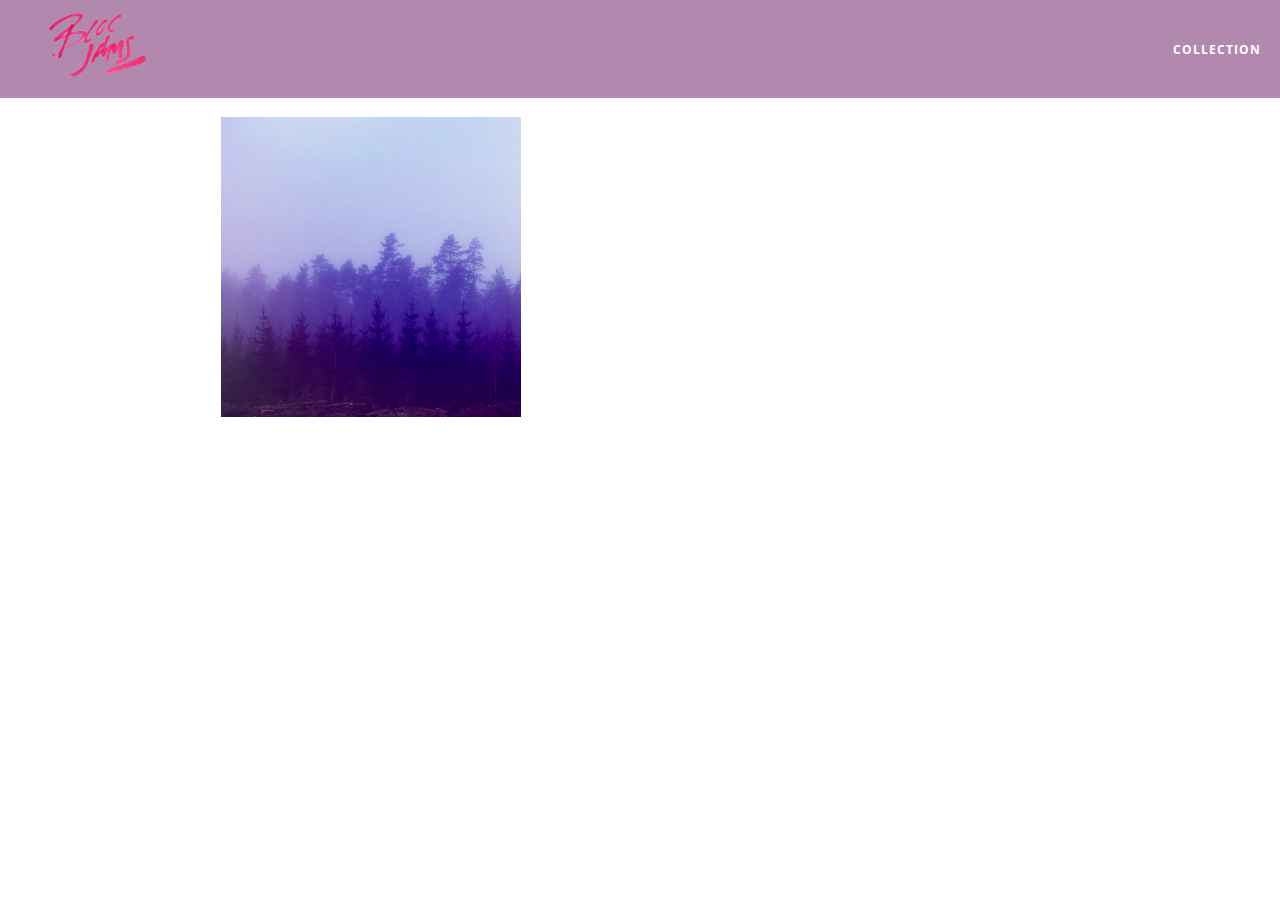
==== album.html @ f0e18c09 "Checkpoint 6 complete" ====
<!DOCTYPE html>
 <html>
     <head>
         <title>Bloc Jams</title>
         <meta name="viewport" content="width=device-width, initial-scale=1">
         <link rel="stylesheet" type="text/css" href="http://fonts.googleapis.com/css?family=Open+Sans:400,800,600,700,300">
         <link rel="stylesheet" type="text/css" href="http://code.ionicframework.com/ionicons/2.0.1/css/ionicons.min.css">
         <link rel="stylesheet" type="text/css" href="styles/normalize.css">
         <link rel="stylesheet" type="text/css" href="styles/main.css">
         <link rel="stylesheet" type="text/css" href="styles/album.css">
     </head>
     <body class="album">
         <nav class="navbar"> <!-- nav bar -->
             <a href="index.html"  class="logo">
                 <img src="assets/images/bloc_jams_logo.png" alt="bloc jams logo">
             </a>
             <div class="links-container">
                 <a href="collection.html" class="navbar-link">collection</a>
             </div>
         </nav>
         <main class="album-view container narrow">
             <section class="clearfix">
                 <div class="column half">
                     <img src="assets/images/album_covers/01.png" class="album-cover-art">
                 </div>
                 <div class="album-view-details column half">
                     <h2 class="album-view-title">The Colors</h2>
                     <h3 class="album-view-artist">Pablo Picasso</h3>
                     <h5 class="album-view-release-info">1909 Spanish Records</h5>
                 </div>
             </section>
             <table class="album-view-song-list">
                 <tr class="album-view-song-item">
                     <td class="song-item-number">1</td>
                     <td class="song-item-title">Blue</td>
                     <td class="song-item-duration">X:XX</td>
                 </tr>
                 <tr class="album-view-song-item">
                     <td class="song-item-number">2</td>
                     <td class="song-item-title">Red</td>
                     <td class="song-item-duration">X:XX</td>
                 </tr>
                 <tr class="album-view-song-item">
                     <td class="song-item-number">3</td>
                     <td class="song-item-title">Green</td>
                     <td class="song-item-duration">X:XX</td>
                 </tr>
                 <tr class="album-view-song-item">
                     <td class="song-item-number">4</td>
                     <td class="song-item-title">Purple</td>
                     <td class="song-item-duration">X:XX</td>
                 </tr>
                 <tr class="album-view-song-item">
                     <td class="song-item-number">5</td>
                     <td class="song-item-title">Black</td>
                     <td class="song-item-duration">X:XX</td>
                 </tr>
             </table>
         </main>
     </body>
 </html>
---- styles/main.css ----
*, *:before, *:after {
    -moz-box-sizing: border-box;
    -webkit-box-sizing: border-box;
    box-sizing: border-box;
}

html {
    height: 100%;
    font-size: 100%;
}

body {
    font-family: 'Open Sans';
    color: white;
    min-height: 100%;
}

.navbar {
    position: relative;
    padding: 0.5rem;
    background-color: rgba(101,18,95,0.5);
    z-index: 1;
}

.navbar > .logo {
    position: relative;
    left: 2rem;
    cursor: pointer;  /* produces the finger-pointer icon when you hover over the logo */
}

.navbar .links-container {
     display: table;
     position: absolute;
     top: 0;
     right: 0;
     height: 100px;
     color: white;
     /* #3 */
     text-decoration: none;
 }
 
 .links-container .navbar-link {
     display: table-cell;
     position: relative;
     height: 100%;
     padding-left: 1rem;
     padding-right: 1rem;
     /* #4 */
     vertical-align: middle;
     color: white;
     font-size: 0.625rem;
     letter-spacing: 0.05rem;
     font-weight: 700;
     text-transform: uppercase;
     /* #3 */
     text-decoration: none;
     cursor: pointer;
 }
 
   /* #5 */
 .links-container .navbar-link:hover {
     color: rgb(233,50,117);
 }

.container {
     margin: 0 auto;
     max-width: 64rem;
 }

.container.narrow {
     max-width: 56rem;
 }

/* Medium and small screens (640px) */
 @media (min-width: 640px) {
   html { font-size: 112%; }
     
   .column {
         float: left;
         padding-left: 1rem;
         padding-right: 1rem;
     }
     
     .column.full { width: 100%; }
     .column.two-thirds { width: 66.7%; }
     .column.half { width: 50%; }
     .column.third { width: 33.3%; }
     .column.fourth { width: 25%; }
     .column.flow-opposite { float: right; }
 }
 
 /* Large screens (1024px) */
 @media (min-width: 1024px) {
   html { font-size: 120%; }
 }

.clearfix::before,
.clearfix::after {
   content: " ";
   display: table;
}

.clearfix::after {
   clear: both;
}
---- styles/album.css ----
body.album {
     background-image: url(../assets/images/blurred_backgrounds/blur_bg_3.jpg);
     background-repeat: no-repeat;
     background-attachment: fixed;
     background-position: center center;
     background-size: cover;
 }
 
 .album-cover-art {
     position: relative;
     left: 20%;
     margin-top: 1rem;
     width: 60%;
 }
 
 .album-view-details {
     position: relative;
     top: 1.5rem;
     padding: 1rem;
 }
 
 .album-view-details .album-view-title {
     font-weight: 300;
     font-size: 2rem;
 }
 
 .album-view-details .album-view-artist {
     font-weight: 300;
     font-size: 1.5rem;
 }
 
 .album-view-details .album-view-release-info {
     font-weight: 300;
     font-size: 0.75rem;
 }

.album-view-song-list {
     width: 90%;
     margin: 1.5rem auto;
     font-weight: 300;
     font-size: 0.75em;
     border-collapse: collapse;
 }
 
 .album-view-song-item {
     height: 3rem;
     /* #1 */
     border-bottom: 1px solid rgba(255,255,255,0.5);
 }
 
 .song-item-number {
     width: 5%;
 }
 
 .song-item-title {
     width: 85%;
 }
 
 .song-item-duration {
     width: 5%;
 }

@media (max-width: 640px) and (min-width: 320px) {
     .album-view-details {
         text-align: center;
     }
     
     .album-view-title {
         margin-top: 0;   
     }
 }
 
 /* #3 */
 @media (max-width: 1024px) and (min-width: 320px) {
    .album-view-song-list {
         position: relative;
         top: 1rem;
         width: 80%;
         margin: auto;
     }
 }
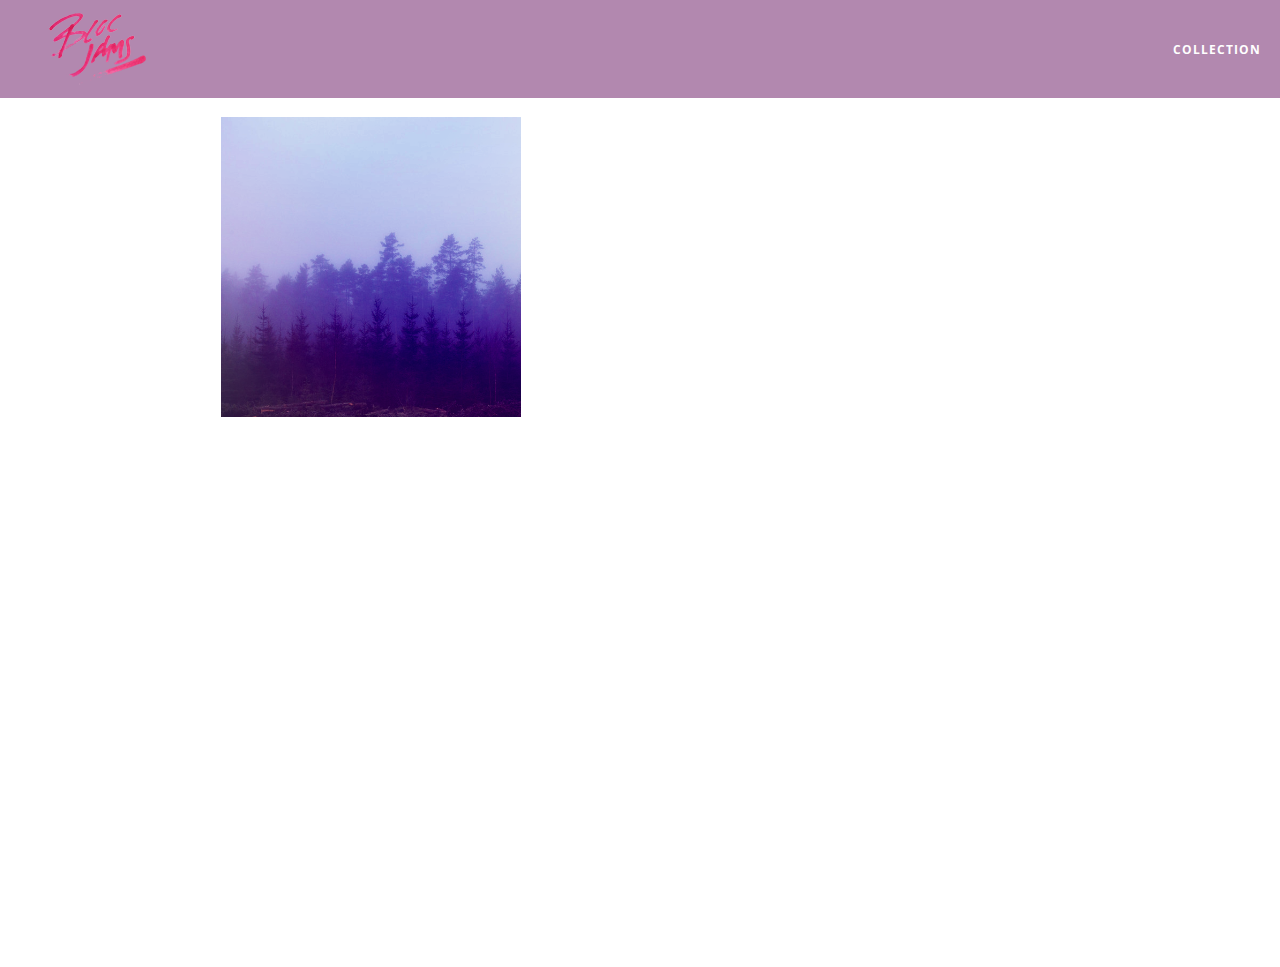
==== commit 06a5fb8d: "Checkpoint 15 complete" ====
--- a/album.html
+++ b/album.html
@@ -8,6 +8,7 @@
          <link rel="stylesheet" type="text/css" href="styles/normalize.css">
          <link rel="stylesheet" type="text/css" href="styles/main.css">
          <link rel="stylesheet" type="text/css" href="styles/album.css">
+         <link rel="stylesheet" type="text/css" href="styles/player_bar.css">
      </head>
      <body class="album">
          <nav class="navbar"> <!-- nav bar -->
@@ -29,33 +30,44 @@
                      <h5 class="album-view-release-info">1909 Spanish Records</h5>
                  </div>
              </section>
-             <table class="album-view-song-list">
-                 <tr class="album-view-song-item">
-                     <td class="song-item-number">1</td>
-                     <td class="song-item-title">Blue</td>
-                     <td class="song-item-duration">X:XX</td>
-                 </tr>
-                 <tr class="album-view-song-item">
-                     <td class="song-item-number">2</td>
-                     <td class="song-item-title">Red</td>
-                     <td class="song-item-duration">X:XX</td>
-                 </tr>
-                 <tr class="album-view-song-item">
-                     <td class="song-item-number">3</td>
-                     <td class="song-item-title">Green</td>
-                     <td class="song-item-duration">X:XX</td>
-                 </tr>
-                 <tr class="album-view-song-item">
-                     <td class="song-item-number">4</td>
-                     <td class="song-item-title">Purple</td>
-                     <td class="song-item-duration">X:XX</td>
-                 </tr>
-                 <tr class="album-view-song-item">
-                     <td class="song-item-number">5</td>
-                     <td class="song-item-title">Black</td>
-                     <td class="song-item-duration">X:XX</td>
-                 </tr>
-             </table>
+            <table class="album-view-song-list"></table>
          </main>
+         
+         <section class="player-bar">
+             <div class="container">
+                 <div class="control-group main-controls">
+                     <a class="previous">
+                         <span class="ion-skip-backward"></span>
+                     </a>
+                     <a class="play-pause">
+                         <span class="ion-play"></span>
+                     </a>
+                     <a class="next">
+                         <span class="ion-skip-forward"></span>
+                     </a>
+                 </div>
+                 <div class="control-group currently-playing">
+                     <h2 class="song-name">My dumb song</h2>
+                     <div class="seek-control">
+                         <div class="seek-bar">
+                             <div class="fill"></div>
+                             <div class="thumb"></div>
+                         </div>
+                         <div class="current-time">2:30</div>
+                         <div class="total-time">4:45</div>
+                     </div>
+                     <h2 class="artist-song-mobile">My dumb song - Fallout Boy</h2>
+                     <h3 class="artist-name">Fallout Boy</h3>
+                 </div>
+                 <div class="control-group volume">
+                     <span class="ion-volume-high icon"></span>
+                     <div class="seek-bar">
+                         <div class="fill"></div>
+                         <div class="thumb"></div>
+                     </div>
+                 </div>
+             </div>
+         </section>
+         <script src="scripts/album.js"></script>
      </body>
  </html>--- a/styles/album.css
+++ b/styles/album.css
@@ -4,6 +4,7 @@
      background-attachment: fixed;
      background-position: center center;
      background-size: cover;
+     padding-bottom: 200px;
  }
  
  .album-cover-art {
@@ -50,6 +51,7 @@
  
  .song-item-number {
      width: 5%;
+     min-width: 30px;     
  }
  
  .song-item-title {
@@ -58,6 +60,28 @@
  
  .song-item-duration {
      width: 5%;
+ }
+
+
+ .album-song-button {
+     text-align: center;
+     font-size: 14px;
+     background-color: white;
+     color: rgb(210, 40, 123);
+     border-radius: 50% 50%;
+     display: inline-block;
+     width: 28px;
+     height: 28px;
+ }
+ 
+ .album-song-button:hover {
+     cursor: pointer;
+     color: white;
+     background-color: rgb(210, 40, 123);
+ }
+ 
+ .album-song-button span {
+     line-height: 28px;
  }
 
 @media (max-width: 640px) and (min-width: 320px) {
--- a/styles/player_bar.css
+++ b/styles/player_bar.css
@@ -0,0 +1,185 @@
+ .player-bar {
+     position: fixed;
+     bottom: 0;
+     left: 0;
+     right: 0;
+     height: 200px;
+     background-color: rgba(255, 255, 255, 0.3);
+     z-index: 100;
+ }
+
+ .player-bar a {
+     font-size: 1.1rem;
+     vertical-align: middle;
+ }
+ 
+ .player-bar a,
+ .player-bar a:hover {
+     color: white;
+     cursor: pointer;
+     text-decoration: none;
+ }
+ 
+ .player-bar .container {
+     display: table;
+     padding: 0;
+     width: 90%;
+     min-height: 100%;
+ }
+ 
+ .player-bar .control-group {
+     display: table-cell;
+     vertical-align: middle;
+ }
+ 
+ .player-bar .main-controls {
+     width: 25%;
+     text-align: left;
+     padding-right: 1rem;
+ }
+
+ 
+ .player-bar .main-controls .previous {
+     margin-right: 16.5%;
+ }
+ 
+ .player-bar .main-controls .play-pause {
+     margin-right: 15%;
+     font-size: 1.6rem;
+ }
+ 
+ .player-bar .currently-playing {
+     width: 50%;
+     text-align: center;
+     position: relative;
+ }
+
+ .player-bar .currently-playing .song-name,
+ .player-bar .currently-playing .artist-name,
+ .player-bar .currently-playing .artist-song-mobile {
+     text-align: center;
+     font-size: 0.75rem;
+     margin: 0;
+     position: absolute;
+     width: 100%;
+     font-weight: 300;
+ }
+ 
+ .player-bar .currently-playing .song-name,
+ .player-bar .currently-playing .artist-song-mobile {
+     top: 1.1rem;
+ }
+ 
+ .player-bar .currently-playing .artist-name {
+     bottom: 1.1rem;
+ }
+ 
+ .player-bar .currently-playing .artist-song-mobile {
+     display: none;
+ }
+
+ .seek-control {
+     position: relative;
+     font-size: 0.8rem;
+ }
+ 
+ .seek-control .current-time {
+     position: absolute;
+     top: 0.5rem;
+ }
+ 
+ .seek-control .total-time {
+     position: absolute;
+     right: 0;
+     top: 0.5rem;
+ }
+ 
+ .seek-bar {
+     height: 0.25rem;
+     background-color: rgba(255, 255, 255, 0.3);
+     border-radius: 2px;
+     position: relative;
+     cursor: pointer;
+ }
+ 
+ .seek-bar .fill {
+     background-color: white;
+     width: 36%;
+     height: 0.25rem;
+     border-radius: 2px;
+ }
+ 
+ .seek-bar .thumb {
+     position: absolute;
+     height: 0.5rem;
+     width: 0.5rem;
+     background-color: white;
+     left: 36%;
+     top: 50%;
+     margin-left: -0.25rem;
+     margin-top: -0.25rem;
+     border-radius: 50%;
+     cursor: pointer;
+     -webkit-transition: all 100ms ease-in-out;
+        -moz-transition: all 100ms ease-in-out;
+             transition: all 100ms ease-in-out;
+ }
+ 
+ .seek-bar:hover .thumb {
+     width: 1.1rem;
+     height: 1.1rem;
+     margin-top: -0.5rem;
+     margin-left: -0.5rem;
+ }
+ 
+ .player-bar .volume {
+     width: 25%;
+     text-align: right;
+ }
+
+ .player-bar .volume .icon {
+     font-size: 1.1rem;
+     display: inline-block;
+     vertical-align: middle;
+ }
+ 
+ .player-bar .volume .seek-bar {
+     display: inline-block;
+     width: 5.75rem;
+     vertical-align: middle;
+ }
+
+ @media (max-width: 640px) {
+     .player-bar {
+         padding: 1rem;
+         background-color: rgba(0,0,0,0.6);
+     }
+ 
+     .player-bar .main-controls,
+     .player-bar .currently-playing,
+     .player-bar .volume {
+         display: block;
+         margin: 0 auto;
+         padding: 0;
+         width: 100%;
+         text-align: center;
+     }
+     
+     .player-bar .main-controls,
+     .player-bar .volume {
+         min-height: 3.5rem;
+     }
+     
+     .player-bar .currently-playing {
+         min-height: 2.5rem;
+     }
+      
+     .player-bar .artist-name,
+     .player-bar .song-name {
+         display: none;
+     }
+ 
+     .player-bar .currently-playing .artist-song-mobile {
+         display: block;
+     }
+ }